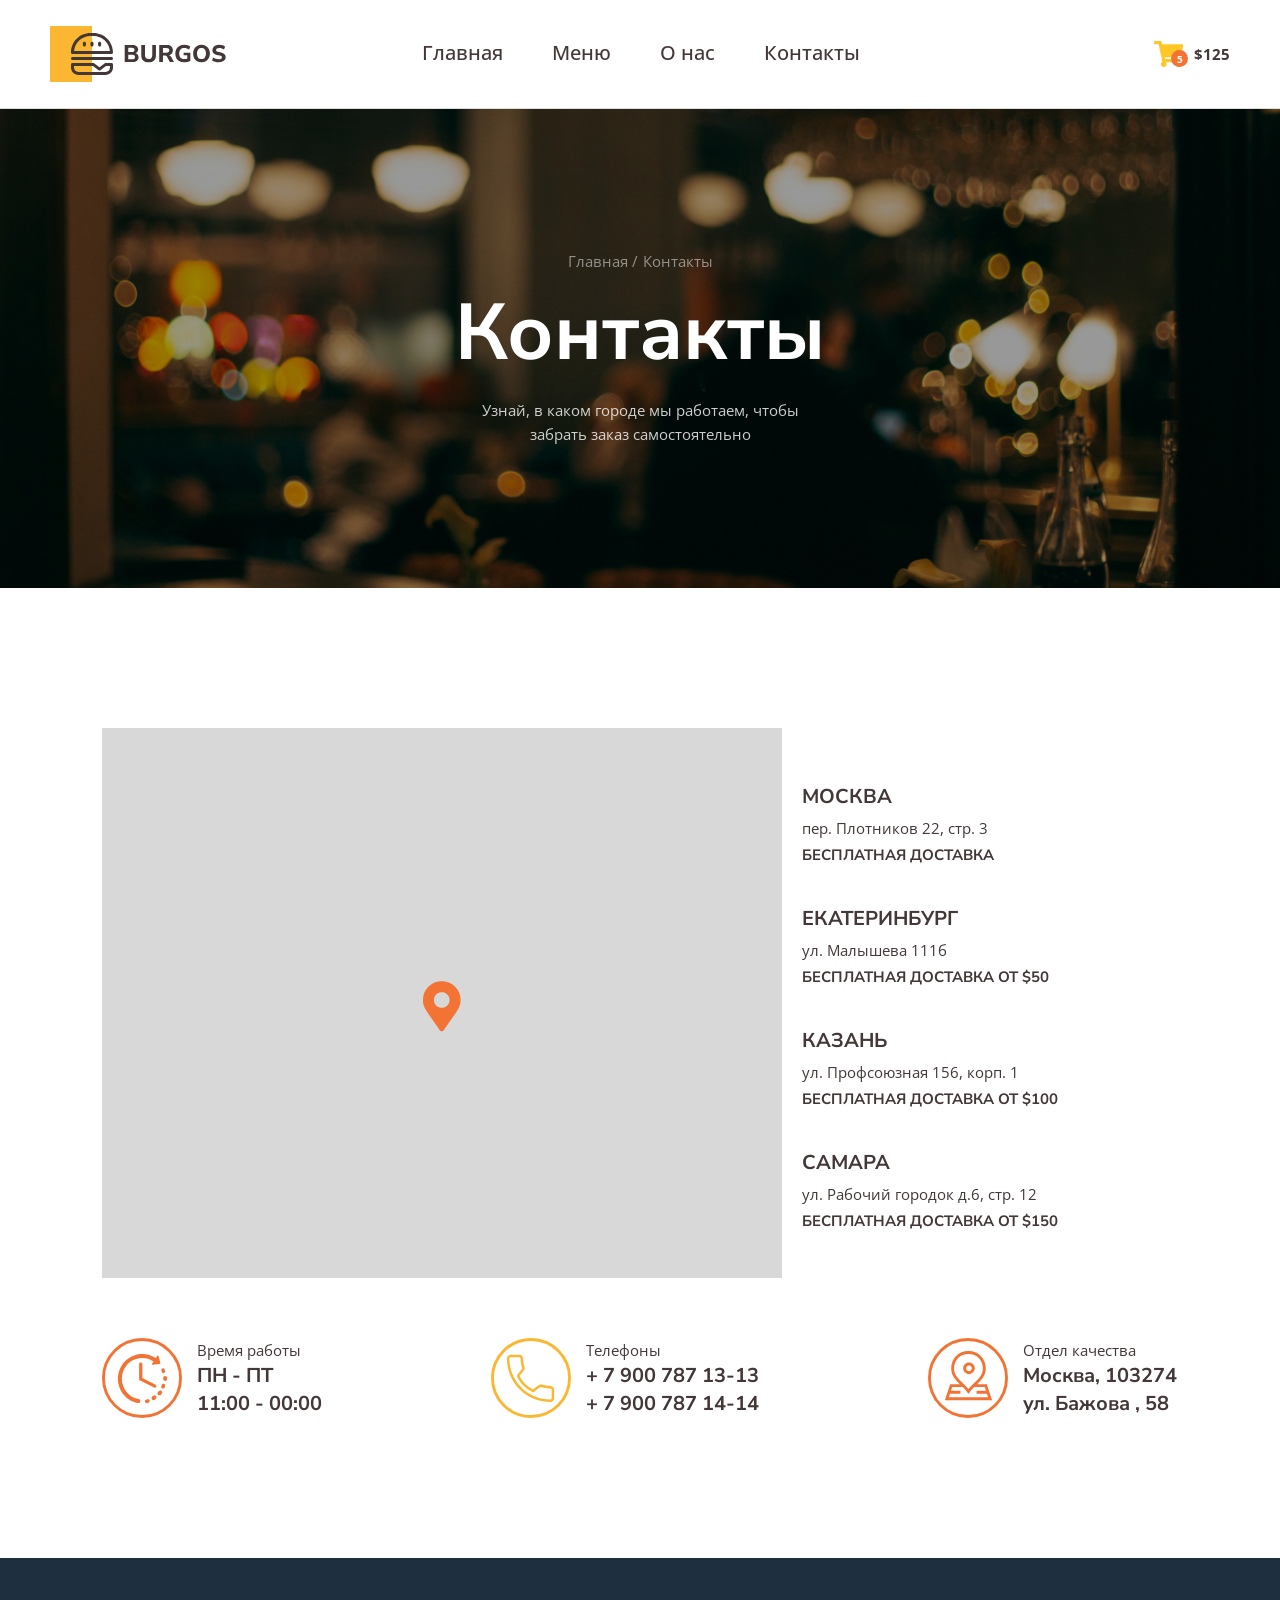
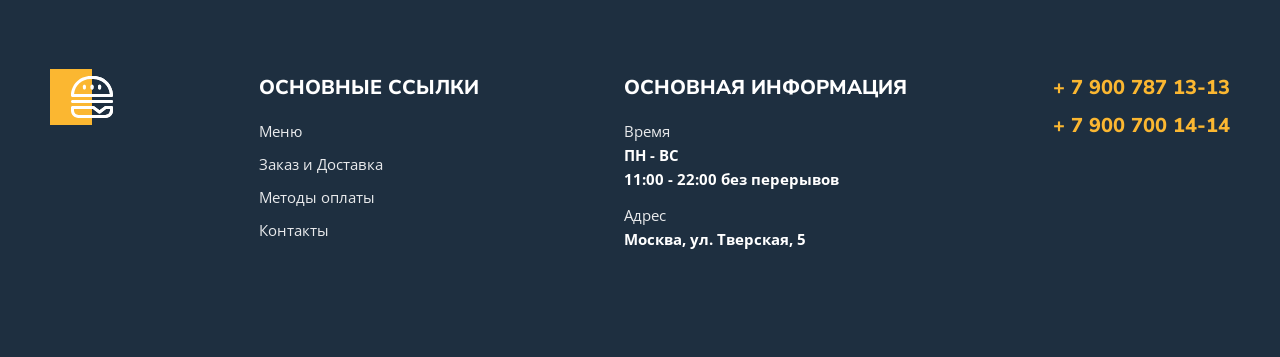
==== contact.html @ eb1502d3 "Footer and Contact page" ====
<!DOCTYPE html>
<html lang="ru">

<head>
  <meta charset="UTF-8">
  <meta name="viewport" content="width=device-width, initial-scale=1.0">
  <title>Burger</title>
  <link rel="preconnect" href="https://fonts.googleapis.com">
  <link rel="preconnect" href="https://fonts.gstatic.com" crossorigin>
  <link
    href="https://fonts.googleapis.com/css2?family=Nunito+Sans:ital,opsz,wght@0,6..12,200..1000;1,6..12,200..1000&family=Open+Sans:ital,wght@0,300..800;1,300..800&display=swap"
    rel="stylesheet">
  <link rel="stylesheet" href="css/style.css">
</head>

<body>
  <header class="header">
    <div class="container">
      <div class="header-wrapper">
        <div class="logo"></div>
        <nav class="nav">
          <a class="nav-link" href="#">Главная</a>
          <a class="nav-link" href="#">Меню</a>
          <a class="nav-link" href="#">О нас</a>
          <a class="nav-link" href="#">Контакты</a>
        </nav>
        <a class="cart" href="#">
          $125
          <span class="cart-count">5</span>
        </a>
      </div>
    </div>
  </header>

  <section class="hero hero-contact">
    <div class="container">
      <ul class="breadcrumbs">
        <li class="breadcrumbs-item">
          <a class="breadcrumbs-link" href="#">Главная</a>
        </li>
        <li class="breadcrumbs-item">Контакты</li>
      </ul>
      <h1 class="hero-title">Контакты</h1>
      <p class="hero-description">
        Узнай, в каком городе мы работаем, чтобы забрать заказ самостоятельно
      </p>
    </div>
  </section>

  <main>
    <div class="container">
      <div class="contact">
        <div class="contact-map">
          <img src="img/map.jpg" alt="Contact map">
        </div>
        <ul class="contact-address">
          <li>
            <span>Москва</span>
            пер. Плотников 22, стр. 3
            <span>Бесплатная доставка</span>
          </li>
          <li>
            <span>Екатеринбург</span>
            ул. Малышева 111б
            <span>Бесплатная доставка от $50</span>
          </li>
          <li>
            <span>Казань</span>
            ул. Профсоюзная 156, корп. 1
            <span>Бесплатная доставка от $100</span>
          </li>
          <li>
            <span>Самара</span>
            ул. Рабочий городок д.6, стр. 12
            <span>Бесплатная доставка от $150</span>
          </li>
        </ul>
      </div>
      <ul class="contact-additionally">
        <li>
          <span>Время работы
            <span class="contact-info">ПН - ПТ<br>
              11:00 - 00:00
            </span>
          </span>
        </li>
        <li>
          <span>
            Телефоны
            <a class="contact-tel" href="tel:+79007871313 ">+ 7 900 787 13-13 </a>
            <a class="contact-tel" href="tel:+79007871414 ">+ 7 900 787 14-14 </a>
          </span>
        </li>
        <li>
          <span>Отдел качества
            <span class="contact-info">
              Москва, 103274<br>
              ул. Бажова , 58
            </span>
          </span>
        </li>
      </ul>
    </div>
  </main>

  <footer class="footer">
    <div class="container">
      <div class="footer-wrapper">
        <a class="footer-logo" href="#">
          <img src="img/logo-light-min.svg" alt="Burger logo light">
        </a>
        <div class="footer-item">
          <h3 class="footer-title">Основные ссылки</h3>
          <nav class="footer-nav">
            <a class="footer-link" href="#">Меню</a>
            <a class="footer-link" href="#">Заказ и Доставка</a>
            <a class="footer-link" href="#">Методы оплаты</a>
            <a class="footer-link" href="#">Контакты</a>
          </nav>
        </div>
        <div class="footer-item">
          <h3 class="footer-title">Основная информация</h3>
          <ul class="footer-list">
            <li class="footer-list-item">
              <span>Время</span>
              ПН - ВС<br>
              11:00 - 22:00 без перерывов
            </li>
            <li class="footer-list-item">
              <span>Адрес</span>
              Москва, ул. Тверская, 5
            </li>
          </ul>
        </div>
        <div class="footer-item">
          <a class="footer-tel" href="tel:+79007871313">+ 7 900 787 13-13</a>
          <a class="footer-tel" href="tel:+79007001414">+ 7 900 700 14-14</a>
        </div>
      </div>
    </div>
  </footer>

</body>

</html>
---- css/style.css ----
html {
  box-sizing: border-box;
}

*,
*::after,
*::before {
  box-sizing: inherit;
}

ul[class],
ol[class] {
  padding: 0;
}

ul[class] {
  list-style: none;
}

body,
h1,
h2,
h3,
h4,
h5,
h6,
p,
ul[class],
ol[class],
li,
figure,
figcaption,
blockquote,
dl,
dd {
  margin: 0;
}

img {
  display: block;
  max-width: 100%;
}

input,
button,
textarea,
select {
  font: inherit;
}

a {
  text-decoration: none;
}

/*** GENERAL STYLES ***/

:root {
  --open-sans: "Open Sans", sans-serif;
  --nanito-sans: "Nunito Sans", sans-serif;

  --accent-light: #fbb731;
  --accent-dark: #f37335;
  --dark: #443737;
  --light: #fff;
  --light-rgb: 255, 255, 255;
  --dark-rgb: 68, 55, 55;

  --line: #dedede;
}

html {
  font-size: 62.5%;
}

body {
  font-family: var(--open-sans);
  font-weight: 400;
}

.container {
  width: 100%;
  max-width: 121rem;
  margin: 0 auto;
  padding: 0 1.5rem;
}

/*** HEADER ***/

.header {
  border-bottom: 1px solid var(--line);
}

.header-wrapper {
  display: flex;
  align-items: center;
  gap: 19.6rem;
  padding: 2.6rem 0;
}

.logo {
  width: 17.6rem;
  height: 5.6rem;
  background-image: url(../img/logo.svg);
  background-repeat: no-repeat;
  background-size: contain;
}

.nav {
  flex-grow: 1;
  display: flex;
  gap: 4.9rem;
}

.nav-link {
  color: var(--dark);
  font-size: 2rem;
  font-weight: 500;
  line-height: 1.2;

  transition: all 0.3s;
}

.nav-link:after {
  content: "";
  display: block;
  width: 100%;
  height: 3px;
  border-radius: 1.5px;
  background-color: transparent;
}

.nav-link:hover:after {
  background-color: var(--accent-light);
}

.cart {
  display: flex;
  align-items: center;
  gap: 1rem;

  color: var(--dark);
  font-size: 1.5rem;
  font-weight: 700;
  position: relative;
}

.cart::before {
  content: "";
  display: block;
  width: 3rem;
  height: 2.6rem;
  background-image: url(../img/shopping-cart.svg);
  background-repeat: no-repeat;
  background-size: contain;
}

.cart-count {
  display: flex;
  align-items: center;
  justify-content: center;

  width: 1.7rem;
  height: 1.7rem;
  background-color: var(--accent-dark);
  border-radius: 100%;
  color: var(--light);
  font-size: 1rem;
  position: absolute;
  bottom: 0;
  left: 1.7rem;
}

/*** HERO ***/

.hero {
  background-image: url(../img/hero.jpg);
  background-repeat: no-repeat;
  background-size: cover;
  background-position: center center;
  text-align: center;
  padding: 14.2rem;
}

.hero-contact {
  background-image: url(../img/hero-contact.jpg);
}

.breadcrumbs {
  display: flex;
  align-items: center;
  justify-content: center;
  gap: 1.5rem;
  color: rgba(var(--light-rgb), 0.5);
  font-size: 1.5rem;
}

.breadcrumbs-item {
  position: relative;
}

.breadcrumbs-item:not(:last-child)::after {
  content: "/";
  position: absolute;
  right: -1rem;
}

.breadcrumbs-link {
  color: rgba(var(--light-rgb), 0.5);
}

.breadcrumbs-link:hover {
  color: var(--accent-light);
}

.hero-title {
  font-family: var(--nanito-sans);
  font-size: 7.9rem;
  font-weight: 700;
  color: var(--light);
  margin: 0.8rem 0 1.1rem;
}

.hero-description {
  max-width: 32rem;
  font-size: 1.5rem;
  line-height: 1.6;
  color: rgba(var(--light-rgb), 0.8);
  margin: 0 auto;
}

/*** BANNER ***/

.banner {
  color: var(--light);
}

.banner-wrapper {
  background-image: url(../img/banner.jpg);
  background-repeat: no-repeat;
  background-size: cover;
  padding: 10rem;
  margin-bottom: 10rem;
}

.banner-title {
  font-family: var(--nanito-sans);
  font-size: 6rem;
  font-weight: 900;
  line-height: 1.27;
  margin-bottom: 1rem;
}

.banner-title span {
  display: block;
  max-width: 9.5rem;

  background-color: var(--accent-dark);
  border-radius: 14px;

  font-family: var(--open-sans);
  font-size: 1.4rem;
  font-weight: 600;
  line-height: 1.28;
  text-transform: uppercase;
  text-align: center;
  padding: 0.5rem 0;
  margin-bottom: 0.3rem;
}

.banner-description {
  max-width: 30.8rem;
  font-size: 1.5rem;
  line-height: 1.6;
  color: rgba(var(--light-rgb), 0.8);
  margin-bottom: 1.5rem;
}

.banner-btn {
  max-height: 5.8rem;
  border: none;
  border-radius: 5px;
  color: var(--dark);
  background-color: var(--accent-light);
  cursor: pointer;

  font-family: var(--nanito-sans);
  font-size: 1.4rem;
  font-weight: 700;
  line-height: 1.28;
  text-transform: uppercase;
  text-align: center;
  padding: 2rem 2.5rem;

  transition: all 0.3s;
}

.banner-btn:hover {
  background-color: var(--accent-dark);
  color: var(--light);
}

/*** MENU ***/

.menu-header {
  display: flex;
  justify-content: space-between;
  align-items: center;
  margin-bottom: 3.4rem;
}

.menu-title {
  font-family: var(--nanito-sans);
  font-weight: 700;
  font-size: 4.4rem;
  line-height: 1.27;
  text-transform: uppercase;
  color: var(--dark);
}

.menu-select {
  flex-basis: 27.9rem;
  border: 1px solid var(--line);
  border-radius: 22px;

  appearance: none;
  background-image: url(../img/chevron-down.svg);
  background-size: 1.2rem 0.8rem;
  background-repeat: no-repeat;
  background-position: 89% center;

  font-size: 1.5rem;
  line-height: 1.6;
  color: var(--dark);
  padding: 1rem 3rem;
}

.menu-box {
  font-family: var(--nanito-sans);

  display: grid;
  grid-template-columns: repeat(3, 1fr);
  grid-template-rows: auto;
  gap: 5rem 2rem;
  margin-bottom: 10rem;
}

.menu-thumb {
  width: 100%;
  height: 43rem;
  overflow: hidden;
  margin-bottom: 2rem;
  /* position: relative; */
}

.menu-thumb img {
  width: 100%;
  height: 100%;
  object-fit: cover;
  /* Старый вариант подхода к картинкам

  position: absolute;
  left: 50%;
  top: 50%;
  transform: translate(-50%, -50%); 
  */
}

.menu-name {
  font-size: 3rem;
  font-weight: 600;
  line-height: 1.27;
  text-align: center;
  color: var(--dark);
  margin-bottom: 0.5rem;
}

.menu-price {
  font-size: 2rem;
  font-weight: 700;
  line-height: 1.4;
  text-align: center;
  color: rgba(var(--dark-rgb), 0.5);
  margin-bottom: 2rem;
}

.menu-btn {
  margin: 0 auto;

  display: flex;
  align-items: center;
  justify-content: center;
  gap: 1rem;

  background-color: var(--accent-light);
  border: none;
  border-radius: 5px;
  cursor: pointer;

  font-size: 1.4rem;
  font-weight: 700;
  line-height: 1.29;
  text-align: center;
  text-transform: uppercase;
  color: var(--dark);
  padding: 1rem 3rem;

  transition: all 0.3s;
}

.menu-btn::before {
  content: "";
  display: block;
  width: 1.8rem;
  height: 1.8rem;
  background-image: url(../img/btn-cart.svg);
  background-repeat: no-repeat;
  background-size: contain;
}

.menu-btn:hover {
  background-color: var(--accent-dark);
  color: var(--light);
}

/***  ADDITIONAL ***/

.menu-box--additional {
  margin-bottom: 14rem;
}

/*** FOOTER ***/

.footer {
  background-color: #1e2f40;
  color: var(--light);
}

.footer-wrapper {
  display: flex;
  justify-content: space-between;
  padding-top: 11.1rem;
  padding-bottom: 10.6rem;
}

.footer-logo {
  width: 6.3rem;
  height: 5.6rem;
  background-image: url(../img/logo-light-min.svg);
  background-repeat: no-repeat;
  background-size: contain;
}

.footer-title {
  font-family: var(--nanito-sans);
  font-weight: 800;
  font-size: 2rem;
  line-height: 1.9;
  text-transform: uppercase;
  padding-bottom: 1.2rem;
}

.footer-nav {
  display: flex;
  flex-direction: column;
  gap: 0.9rem;
}

.footer-link {
  font-size: 1.5rem;
  line-height: 1.6;
  color: rgba(var(--light-rgb), 0.9);

  transition: all 0.3s;
}

.footer-link:hover {
  color: var(--accent-light);
}

.footer-list-item {
  font-weight: 700;
  font-size: 1.5rem;
  line-height: 1.6;
  color: var(--light);
}

.footer-list-item:not(:last-child) {
  padding-bottom: 1.2rem;
}

.footer-list-item span {
  display: block;
  font-weight: 400;
  color: rgba(var(--light-rgb), 0.9);
}

.footer-tel {
  display: block;
  font-family: var(--nanito-sans);
  font-weight: 800;
  font-size: 2rem;
  line-height: 1.9;
  text-transform: uppercase;
  color: var(--accent-light);

  transition: all 0.3s;
}

.footer-tel:hover {
  color: var(--light);
}

/*** PAGE CONTACTS ***/

.contact {
  display: flex;
  gap: 2rem;
  padding: 14rem 7.1rem 6rem 5.2rem;
}

.contact-map {
  flex-basis: 68rem;
}

ul.contact-address {
  flex-grow: 1;

  display: flex;
  flex-direction: column;
  gap: 3rem;

  padding-top: 5rem;

  font-weight: 400;
  font-size: 1.5rem;
  line-height: 1.6;
  color: var(--dark);
}

.contact-address span {
  display: block;

  font-family: var(--nanito-sans);
  font-weight: 700;
  font-size: 2rem;
  line-height: 1.9;
  text-transform: uppercase;
}

.contact-address span:last-child {
  font-size: 1.5rem;
  line-height: 2;
}

ul.contact-additionally {
  display: flex;
  justify-content: space-between;
  padding-left: 5.2rem;
  padding-right: 5.3rem;
  margin-bottom: 14rem;
}

.contact-additionally li {
  padding-left: 9.5rem;
  position: relative;
}

span {
  display: block;
  font-size: 1.5rem;
  line-height: 1.6;
  color: var(--dark);
}

span .contact-info {
  font-family: var(--nanito-sans);
  font-weight: 700;
  font-size: 2rem;
  line-height: 1.4;
}

.contact-additionally a {
  display: block;

  font-family: var(--nanito-sans);
  font-weight: 700;
  font-size: 2rem;
  line-height: 1.4;
  color: var(--dark);
}

.contact-additionally li:nth-child(1):before {
  content: "";
  display: block;
  width: 8rem;
  height: 8rem;
  background-image: url(../img/time.svg);
  background-repeat: no-repeat;
  background-size: contain;

  position: absolute;
  left: 0;
}

.contact-additionally li:nth-child(2):before {
  content: "";
  display: block;
  width: 8rem;
  height: 8rem;
  background-image: url(../img/phone.svg);
  background-repeat: no-repeat;
  background-size: contain;

  position: absolute;
  left: 0;
}

.contact-additionally li:nth-child(3):before {
  content: "";
  display: block;
  width: 8rem;
  height: 8rem;
  background-image: url(../img/location.svg);
  background-repeat: no-repeat;
  background-size: contain;

  position: absolute;
  left: 0;
}
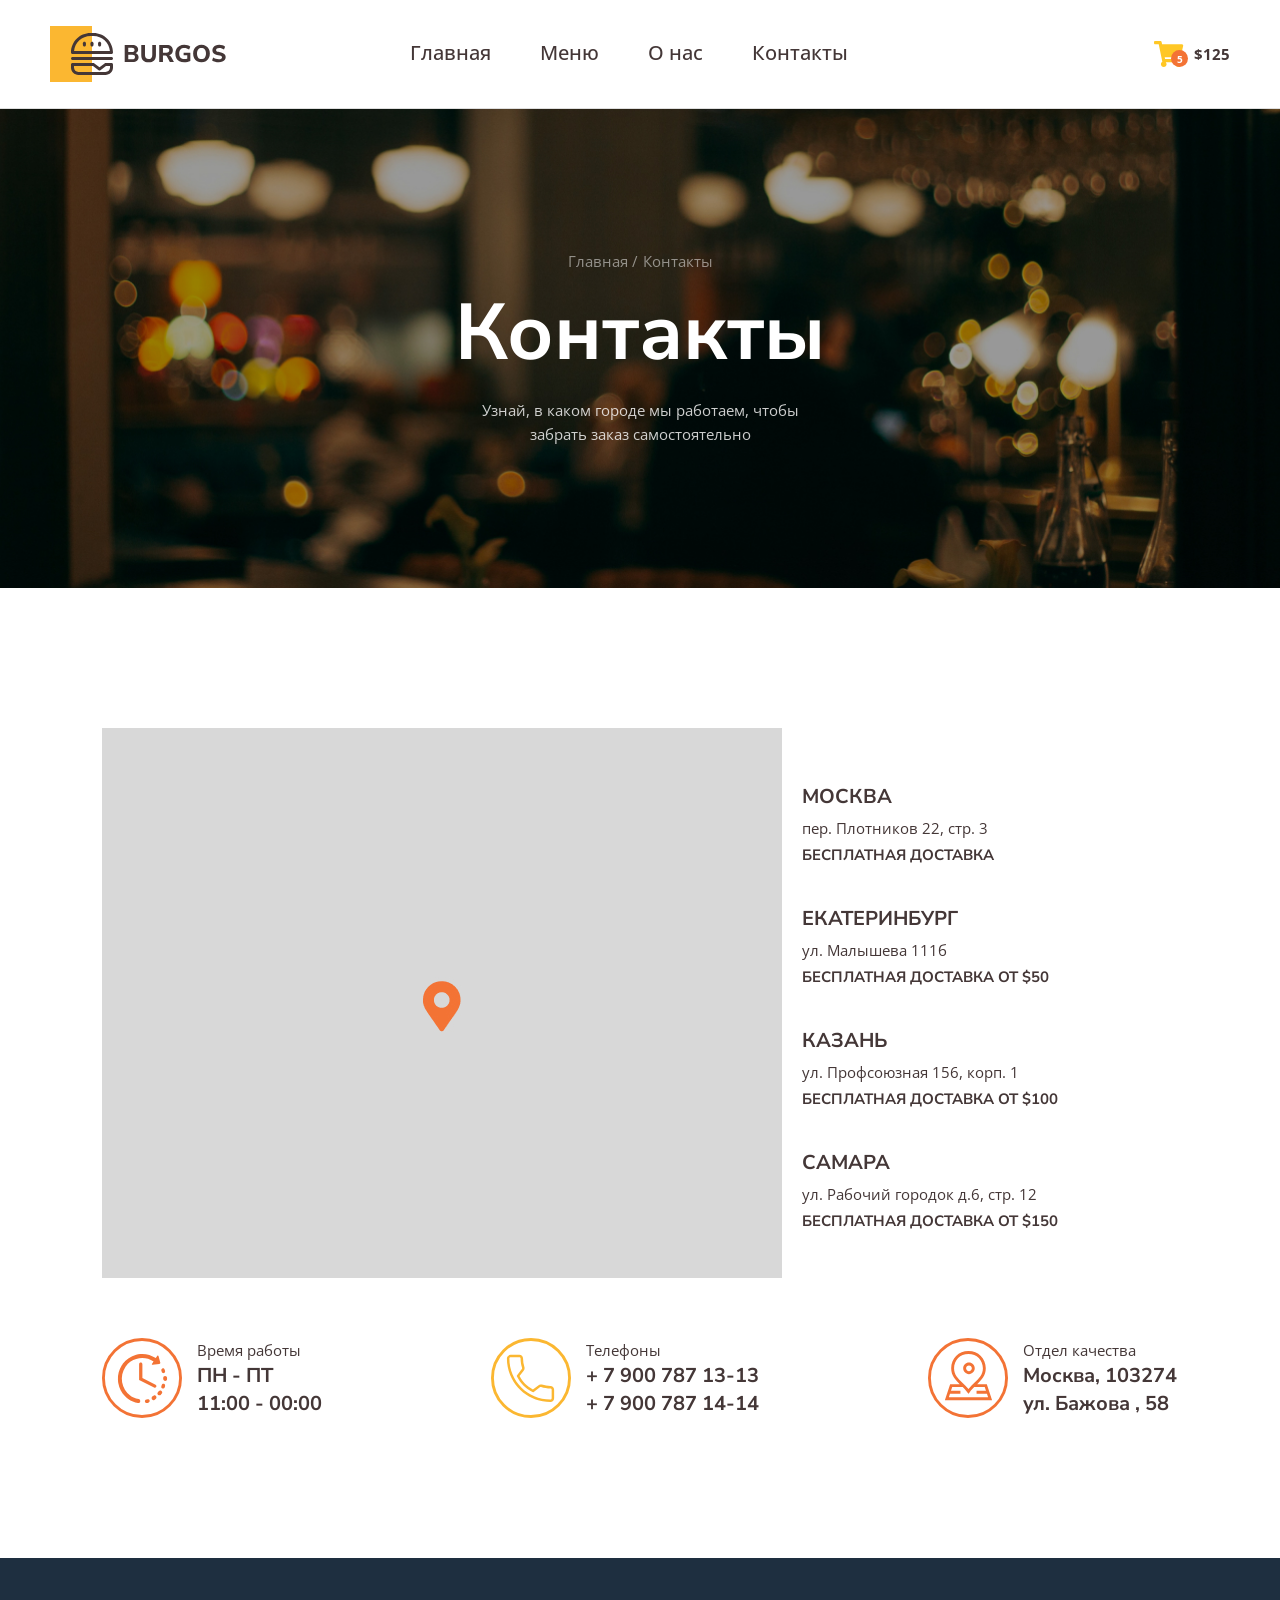
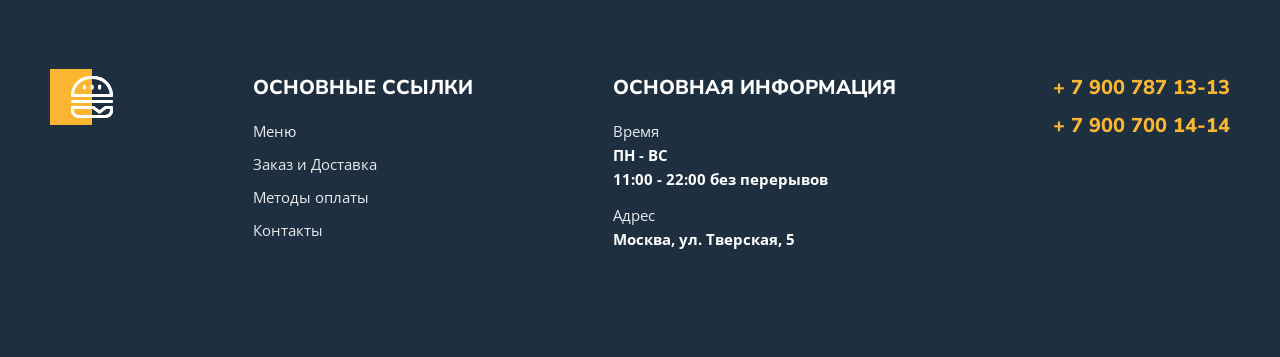
==== commit 43ff29e9: "mobile  adoptation - Header" ====
--- a/contact.html
+++ b/contact.html
@@ -11,6 +11,7 @@
     href="https://fonts.googleapis.com/css2?family=Nunito+Sans:ital,opsz,wght@0,6..12,200..1000;1,6..12,200..1000&family=Open+Sans:ital,wght@0,300..800;1,300..800&display=swap"
     rel="stylesheet">
   <link rel="stylesheet" href="css/style.css">
+  <link rel="stylesheet" href="css/media.css">
 </head>
 
 <body>
@@ -20,7 +21,7 @@
         <div class="logo"></div>
         <nav class="nav">
           <a class="nav-link" href="#">Главная</a>
-          <a class="nav-link" href="#">Меню</a>
+          <a class="nav-link" href="index.html">Меню</a>
           <a class="nav-link" href="#">О нас</a>
           <a class="nav-link" href="#">Контакты</a>
         </nav>
@@ -112,7 +113,7 @@
         <div class="footer-item">
           <h3 class="footer-title">Основные ссылки</h3>
           <nav class="footer-nav">
-            <a class="footer-link" href="#">Меню</a>
+            <a class="footer-link" href="index.html">Меню</a>
             <a class="footer-link" href="#">Заказ и Доставка</a>
             <a class="footer-link" href="#">Методы оплаты</a>
             <a class="footer-link" href="#">Контакты</a>
--- a/css/style.css
+++ b/css/style.css
@@ -52,6 +52,11 @@
   text-decoration: none;
 }
 
+button {
+  background-color: transparent;
+  border: none;
+}
+
 /*** GENERAL STYLES ***/
 
 :root {
@@ -93,8 +98,18 @@
 .header-wrapper {
   display: flex;
   align-items: center;
-  gap: 19.6rem;
+  /* gap: 19.6rem; */
+  gap: 5.6rem;
   padding: 2.6rem 0;
+}
+
+.burger-menu {
+  display: none;
+  width: 3.4rem;
+  height: 2.2rem;
+  background-image: url(../img/burger-menu.svg);
+  background-repeat: no-repeat;
+  background-size: contain;
 }
 
 .logo {
@@ -109,6 +124,8 @@
   flex-grow: 1;
   display: flex;
   gap: 4.9rem;
+  margin-left: min(10vw, 14rem);
+  margin-right: min(10vw, 14rem);
 }
 
 .nav-link {
@@ -133,6 +150,10 @@
   background-color: var(--accent-light);
 }
 
+.modal {
+  display: block;
+}
+
 .cart {
   display: flex;
   align-items: center;
@@ -170,6 +191,39 @@
   left: 1.7rem;
 }
 
+.button-up {
+  border-radius: 5px;
+  color: var(--dark);
+  background-color: var(--accent-light);
+  cursor: pointer;
+
+  font-family: var(--nanito-sans);
+  font-size: 1.4rem;
+  font-weight: 700;
+  line-height: 1.28;
+  text-transform: uppercase;
+  text-align: center;
+  padding: 0.5rem 1rem;
+
+  transition: all 0.3s;
+
+  position: fixed;
+  right: 2.5rem;
+  bottom: 1rem;
+}
+
+.button-up:hover {
+  color: var(--light);
+}
+
+.button-up.hidden {
+  opacity: 0;
+}
+
+.button-up.visible {
+  opacity: 1;
+}
+
 /*** HERO ***/
 
 .hero {
@@ -179,6 +233,7 @@
   background-position: center center;
   text-align: center;
   padding: 14.2rem;
+  margin-bottom: 14rem;
 }
 
 .hero-contact {
@@ -276,8 +331,9 @@
 }
 
 .banner-btn {
+  display: block;
+  max-width: 17rem;
   max-height: 5.8rem;
-  border: none;
   border-radius: 5px;
   color: var(--dark);
   background-color: var(--accent-light);
@@ -346,7 +402,7 @@
 
 .menu-thumb {
   width: 100%;
-  height: 43rem;
+  max-height: 43rem;
   overflow: hidden;
   margin-bottom: 2rem;
   /* position: relative; */
@@ -392,7 +448,6 @@
   gap: 1rem;
 
   background-color: var(--accent-light);
-  border: none;
   border-radius: 5px;
   cursor: pointer;
 
@@ -437,6 +492,7 @@
 
 .footer-wrapper {
   display: flex;
+  gap: 1.5rem;
   justify-content: space-between;
   padding-top: 11.1rem;
   padding-bottom: 10.6rem;
@@ -494,10 +550,15 @@
   color: rgba(var(--light-rgb), 0.9);
 }
 
+.footer-item:last-child {
+  flex-basis: 19.4rem;
+}
+
 .footer-tel {
   display: block;
   font-family: var(--nanito-sans);
   font-weight: 800;
+  text-align: right;
   font-size: 2rem;
   line-height: 1.9;
   text-transform: uppercase;
@@ -510,12 +571,16 @@
   color: var(--light);
 }
 
+.footer-tel._mobile {
+  display: none;
+}
+
 /*** PAGE CONTACTS ***/
 
 .contact {
   display: flex;
   gap: 2rem;
-  padding: 14rem 7.1rem 6rem 5.2rem;
+  padding: 0 7.1rem 6rem 5.2rem;
 }
 
 .contact-map {
--- a/css/media.css
+++ b/css/media.css
@@ -0,0 +1,174 @@
+/*** MEDIA ***/
+
+/* 1088px */
+
+@media (max-width: 68em) {
+  /* HEADER */
+
+  .header-wrapper {
+    gap: 4rem;
+  }
+
+  .nav {
+    margin-left: 0;
+    margin-right: 0;
+    gap: min(3vw, 3rem);
+  }
+}
+
+/* 768px */
+
+@media (max-width: 48em) {
+  /* HEADER */
+
+  .header-wrapper {
+    gap: 4.5rem;
+  }
+
+  .logo {
+    width: 15rem;
+    height: 4.7rem;
+  }
+
+  .nav {
+    gap: 2.2rem;
+  }
+
+  /* HERO */
+
+  .hero {
+    margin-bottom: 7.2rem;
+  }
+
+  /* BANNER */
+
+  .banner-wrapper {
+    padding-left: 4rem;
+    margin-bottom: 8rem;
+  }
+
+  /* MENU */
+
+  .menu-box {
+    grid-template-columns: repeat(2, 1fr);
+    margin-bottom: 8.9rem;
+  }
+
+  .menu-box--additional .menu-item {
+    display: flex;
+    gap: 2rem;
+  }
+
+  /* MENU ADDITIONAL */
+
+  .menu-box--additional .menu-info {
+    display: flex;
+    flex-direction: column;
+    flex-basis: 40%;
+    margin-top: 5.5rem;
+  }
+
+  .menu-box--additional .menu-thumb {
+    flex-basis: calc(60% + 2rem);
+    height: 26rem;
+    margin-bottom: 0;
+  }
+
+  .menu-box--additional {
+    grid-template-columns: 1fr;
+  }
+
+  /* FOOTER */
+
+  .footer-wrapper {
+    padding-top: 5.9rem;
+    padding-bottom: 7.1rem;
+  }
+
+  .footer-item:last-child {
+    display: none;
+  }
+
+  .footer-tel._mobile {
+    display: block;
+    text-align: left;
+  }
+
+  .footer-nav {
+    margin-bottom: 1.3rem;
+  }
+}
+
+/* 720px */
+
+@media (max-width: 45em) {
+  /* HEADER */
+
+  .header-wrapper {
+    gap: 2.1rem;
+    padding: 2rem 0;
+  }
+
+  .burger-menu {
+    display: block;
+    cursor: pointer;
+  }
+
+  .logo {
+    width: 11.6rem;
+    height: 3.7rem;
+    flex-grow: 1;
+  }
+
+  .nav {
+    display: none;
+  }
+
+  .nav-link:after {
+    display: none;
+  }
+
+  .nav._modal {
+    display: flex;
+    flex-direction: column;
+    align-items: center;
+  }
+
+  .modal {
+    width: 100%;
+    max-width: 44rem;
+    background-color: #fff8dc;
+    padding: 4rem 1.5rem;
+    position: absolute;
+    top: -40rem;
+    right: 0;
+    left: 0;
+    margin: 0 auto;
+    transition: all 0.3s;
+  }
+
+  .modal-close {
+    display: block;
+    background-image: url(../img/burger-menu-close.svg);
+    background-repeat: no-repeat;
+    background-size: contain;
+    width: 2.2rem;
+    height: 2.2rem;
+    cursor: pointer;
+
+    position: absolute;
+    top: 2rem;
+    right: 2rem;
+  }
+
+  /* HERO */
+
+  .hero {
+    padding: 5.5rem 0;
+    margin-bottom: 3.3rem;
+  }
+
+  .breadcrumbs {
+    font-size: 1.4rem;
+  }
+}
